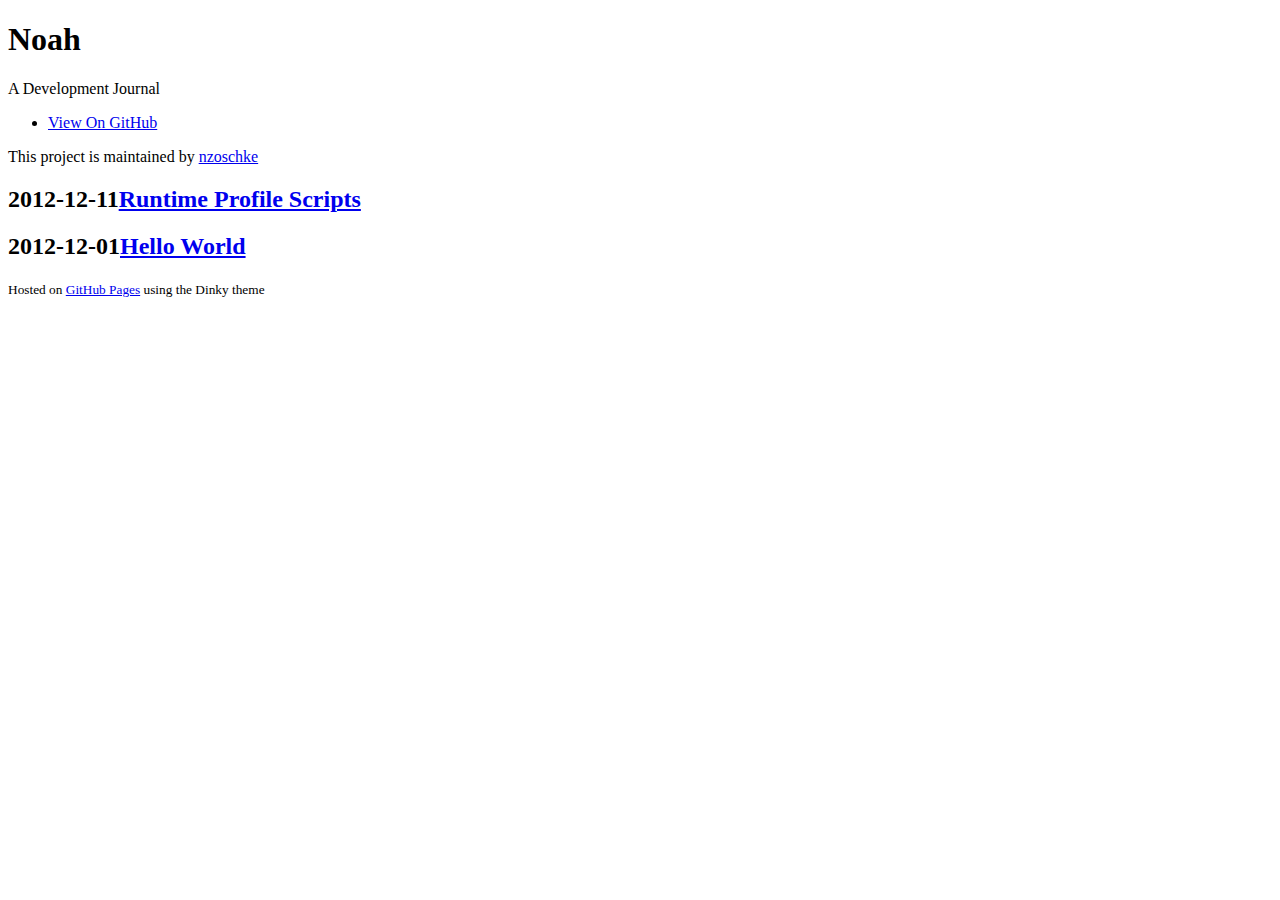
==== index.html @ f48e0312 "customize index; fix title, remove archive buttons" ====
<!doctype html>
<html>
  <head>
    <meta charset="utf-8">
    <meta http-equiv="X-UA-Compatible" content="chrome=1">
    <title>Noah - A Development Journal</title>

    <link rel="stylesheet" href="stylesheets/styles.css">
    <link rel="stylesheet" href="stylesheets/pygment_trac.css">
    <script src="javascripts/scale.fix.js"></script>
    <meta name="viewport" content="width=device-width, initial-scale=1, user-scalable=no">
    <!--[if lt IE 9]>
    <script src="//html5shiv.googlecode.com/svn/trunk/html5.js"></script>
    <![endif]-->
  </head>
  <body>
    <div class="wrapper">
      <header>
        <h1 class="header">Noah</h1>
        <p class="header">A Development Journal</p>

        <ul>
          <!--li class="download"><a class="buttons" href="https://github.com/nzoschke/pages/zipball/master">Download ZIP</a></li>
          <li class="download"><a class="buttons" href="https://github.com/nzoschke/pages/tarball/master">Download TAR</a></li-->
          <li><a class="buttons github" href="https://github.com/nzoschke/pages">View On GitHub</a></li>
        </ul>

        <p class="header">This project is maintained by <a class="header name" href="https://github.com/nzoschke">nzoschke</a></p>


      </header>
      <section><div id="readme"><article class="markdown-body"><h2><span>2012-12-11</span><a href="2012-12-11-runtime-profile-scripts.html">Runtime Profile Scripts</a></h2>
<h2><span>2012-12-01</span><a href="2012-12-01-hello-world.html">Hello World</a></h2>
</article></div></section>
      <footer>
        <p><small>Hosted on <a href="https://pages.github.com">GitHub Pages</a> using the Dinky theme</small></p>
      </footer>
    </div>
    <!--[if !IE]><script>fixScale(document);</script><![endif]-->
		
  </body>
</html>
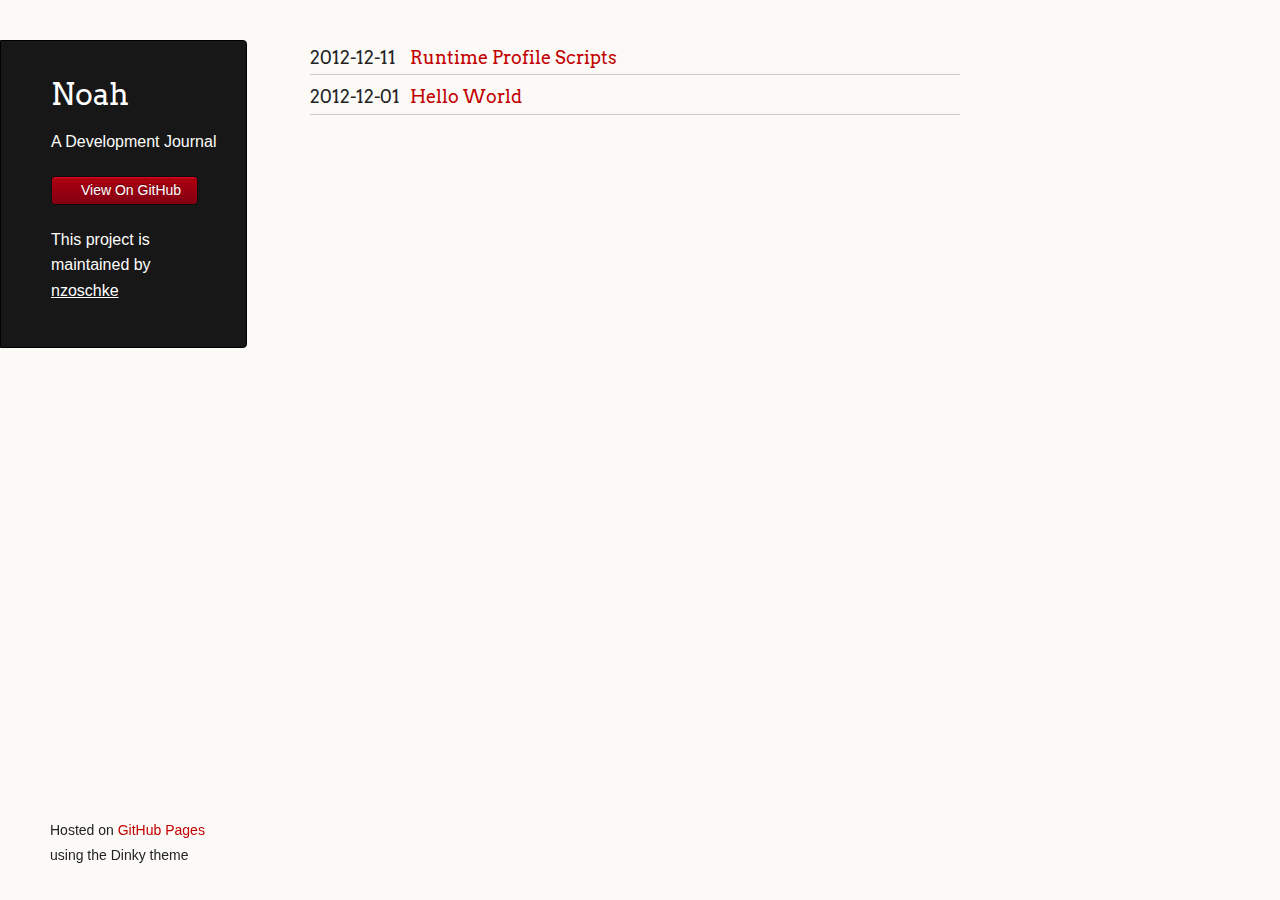
==== commit ea77c092: "html" ====
--- a/index.html
+++ b/index.html
@@ -20,17 +20,17 @@
         <p class="header">A Development Journal</p>
 
         <ul>
-          <!--li class="download"><a class="buttons" href="https://github.com/nzoschke/pages/zipball/master">Download ZIP</a></li>
-          <li class="download"><a class="buttons" href="https://github.com/nzoschke/pages/tarball/master">Download TAR</a></li-->
-          <li><a class="buttons github" href="https://github.com/nzoschke/pages">View On GitHub</a></li>
+          <!--li class="download"><a class="buttons" href="https://github.com/nzoschke/noah/zipball/master">Download ZIP</a></li>
+          <li class="download"><a class="buttons" href="https://github.com/nzoschke/noah/tarball/master">Download TAR</a></li-->
+          <li><a class="buttons github" href="https://github.com/nzoschke/noah">View On GitHub</a></li>
         </ul>
 
         <p class="header">This project is maintained by <a class="header name" href="https://github.com/nzoschke">nzoschke</a></p>
 
 
       </header>
-      <section><div id="readme"><article class="markdown-body"><h2><span>2012-12-11</span><a href="2012-12-11-runtime-profile-scripts.html">Runtime Profile Scripts</a></h2>
-<h2><span>2012-12-01</span><a href="2012-12-01-hello-world.html">Hello World</a></h2>
+      <section><div id="readme"><article class="markdown-body"><h3 class="index"><span>2012-12-11</span><a href="2012-12-11-runtime-profile-scripts.html">Runtime Profile Scripts</a></h3>
+<h3 class="index"><span>2012-12-01</span><a href="2012-12-01-hello-world.html">Hello World</a></h3>
 </article></div></section>
       <footer>
         <p><small>Hosted on <a href="https://pages.github.com">GitHub Pages</a> using the Dinky theme</small></p>
--- a/stylesheets/styles.css
+++ b/stylesheets/styles.css
@@ -0,0 +1,418 @@
+@import url(https://fonts.googleapis.com/css?family=Arvo:400,700,400italic);
+
+/* MeyerWeb Reset */
+
+html, body, div, span, applet, object, iframe,
+h1, h2, h3, h4, h5, h6, p, blockquote, pre,
+a, abbr, acronym, address, big, cite, code,
+del, dfn, em, img, ins, kbd, q, s, samp,
+small, strike, strong, sub, sup, tt, var,
+b, u, i, center,
+dl, dt, dd, ol, ul, li,
+fieldset, form, label, legend,
+table, caption, tbody, tfoot, thead, tr, th, td,
+article, aside, canvas, details, embed,
+figure, figcaption, footer, header, hgroup,
+menu, nav, output, ruby, section, summary,
+time, mark, audio, video {
+  margin: 0;
+  padding: 0;
+  border: 0;
+  font: inherit;
+  vertical-align: baseline;
+}
+
+
+/* Base text styles */
+
+body {
+  padding:10px 50px 0 0;
+  font-family:"Helvetica Neue", Helvetica, Arial, sans-serif;
+	font-size: 14px;
+	color: #232323;
+	background-color: #FBFAF7;
+	margin: 0;
+	line-height: 1.8em;
+	-webkit-font-smoothing: antialiased;
+
+}
+
+h1, h2, h3, h4, h5, h6 {
+  color:#232323;
+  margin:36px 0 10px;
+}
+
+p, ul, ol, table, dl {
+  margin:0 0 22px;
+}
+
+h1, h2, h3 {
+	font-family: Arvo, Monaco, serif;
+  line-height:1.3;
+	font-weight: normal;
+}
+
+h1,h2, h3 {
+	display: block;
+	border-bottom: 1px solid #ccc;
+	padding-bottom: 5px;
+}
+
+h1 {
+	font-size: 30px;
+}
+
+h2 {
+	font-size: 24px;
+}
+
+h3 {
+	font-size: 18px;
+}
+
+h4, h5, h6 {
+	font-family: Arvo, Monaco, serif;
+	font-weight: 700;
+}
+
+a {
+  color:#C30000;
+  font-weight:200;
+  text-decoration:none;
+}
+
+a:hover {
+	text-decoration: underline;
+}
+
+a small {
+	font-size: 12px;
+}
+
+em {
+	font-style: italic;
+}
+
+strong {
+  font-weight:700;
+}
+
+ul li {
+  list-style: inside;
+  padding-left: 25px;
+}
+
+ol li {
+  list-style: decimal inside;
+  padding-left: 20px;
+}
+
+blockquote {
+  margin: 0;
+  padding: 0 0 0 20px;
+  font-style: italic;
+}
+
+dl, dt, dd, dl p {
+	font-color: #444;
+}
+
+dl dt {
+  font-weight: bold;
+}
+
+dl dd {
+  padding-left: 20px;
+  font-style: italic;
+}
+
+dl p {
+  padding-left: 20px;
+  font-style: italic;
+}
+
+hr {
+  border:0;
+  background:#ccc;
+  height:1px;
+  margin:0 0 24px;
+}
+
+/* Images */
+
+img {
+  position: relative;
+  margin: 0 auto;
+  max-width: 650px;
+  padding: 5px;
+  margin: 10px 0 32px 0;
+  border: 1px solid #ccc;
+}
+
+
+/* Code blocks */
+
+code, pre {
+	font-family: Monaco, "Bitstream Vera Sans Mono", "Lucida Console", Terminal, monospace;
+  color:#000;
+  font-size:14px;
+}
+
+pre {
+	padding: 4px 12px;
+  background: #FDFEFB;
+  border-radius:4px;
+  border:1px solid #D7D8C8;
+  overflow: auto;
+  overflow-y: hidden;
+	margin-bottom: 32px;
+}
+
+
+/* Tables */
+
+table {
+  width:100%;
+}
+
+table {
+  border: 1px solid #ccc;
+  margin-bottom: 32px;
+  text-align: left;
+ }
+
+th {
+  font-family: 'Arvo', Helvetica, Arial, sans-serif;
+	font-size: 18px;
+	font-weight: normal;
+  padding: 10px;
+  background: #232323;
+  color: #FDFEFB;
+ }
+
+td {
+  padding: 10px;
+	background: #ccc;
+ }
+
+
+/* Wrapper */
+.wrapper {
+  width:960px;
+}
+
+
+/* Header */
+
+header {
+	background-color: #171717;
+	color: #FDFDFB;
+  width:170px;
+  float:left;
+  position:fixed;
+	border: 1px solid #000;
+	-webkit-border-top-right-radius: 4px;
+	-webkit-border-bottom-right-radius: 4px;
+	-moz-border-radius-topright: 4px;
+	-moz-border-radius-bottomright: 4px;
+	border-top-right-radius: 4px;
+	border-bottom-right-radius: 4px;
+	padding: 34px 25px 22px 50px;
+	margin: 30px 25px 0 0;
+	-webkit-font-smoothing: antialiased;
+}
+
+p.header {
+	font-size: 16px;
+}
+
+h1.header {
+	font-family: Arvo, sans-serif;
+	font-size: 30px;
+	font-weight: 300;
+	line-height: 1.3em;
+	border-bottom: none;
+	margin-top: 0;
+}
+
+
+h1.header, a.header, a.name, header a{
+	color: #fff;
+}
+
+a.header {
+	text-decoration: underline;
+}
+
+a.name {
+	white-space: nowrap;
+}
+
+header ul {
+  list-style:none;
+  padding:0;
+}
+
+header li {
+	list-style-type: none;
+  width:132px;
+  height:15px;
+	margin-bottom: 12px;
+	line-height: 1em;
+	padding: 6px 6px 6px 7px;
+
+	background: #AF0011;
+	background: -moz-linear-gradient(top, #AF0011 0%, #820011 100%);
+  background: -webkit-gradient(linear, left top, left bottom, color-stop(0%,#f8f8f8), color-stop(100%,#dddddd));
+  background: -webkit-linear-gradient(top, #AF0011 0%,#820011 100%);
+  background: -o-linear-gradient(top, #AF0011 0%,#820011 100%);
+  background: -ms-linear-gradient(top, #AF0011 0%,#820011 100%);
+  background: linear-gradient(top, #AF0011 0%,#820011 100%);
+
+	border-radius:4px;
+  border:1px solid #0D0D0D;
+
+	-webkit-box-shadow: inset 0px 1px 1px 0 rgba(233,2,38, 1);
+	box-shadow: inset 0px 1px 1px 0 rgba(233,2,38, 1);
+
+}
+
+header li:hover {
+	background: #C3001D;
+	background: -moz-linear-gradient(top, #C3001D 0%, #950119 100%);
+  background: -webkit-gradient(linear, left top, left bottom, color-stop(0%,#f8f8f8), color-stop(100%,#dddddd));
+  background: -webkit-linear-gradient(top, #C3001D 0%,#950119 100%);
+  background: -o-linear-gradient(top, #C3001D 0%,#950119 100%);
+  background: -ms-linear-gradient(top, #C3001D 0%,#950119 100%);
+  background: linear-gradient(top, #C3001D 0%,#950119 100%);
+}
+
+a.buttons {
+	-webkit-font-smoothing: antialiased;
+	background: url(../images/arrow-down.png) no-repeat;
+	font-weight: normal;
+	text-shadow: rgba(0, 0, 0, 0.4) 0 -1px 0;
+	padding: 2px 2px 2px 22px;
+	height: 30px;
+}
+
+a.github {
+	background: url(../images/octocat-small.png) no-repeat 1px;
+}
+
+a.buttons:hover {
+	color: #fff;
+	text-decoration: none;
+}
+
+
+/* Section - for main page content */
+
+section {
+  width:650px;
+  float:right;
+  padding-bottom:50px;
+}
+
+
+/* Footer */
+
+footer {
+  width:170px;
+  float:left;
+  position:fixed;
+  bottom:10px;
+	padding-left: 50px;
+}
+
+@media print, screen and (max-width: 960px) {
+
+  div.wrapper {
+    width:auto;
+    margin:0;
+  }
+
+  header, section, footer {
+    float:none;
+    position:static;
+    width:auto;
+  }
+
+	footer {
+		border-top: 1px solid #ccc;
+		margin:0 84px 0 50px;
+		padding:0;
+	}
+
+  header {
+    padding-right:320px;
+  }
+
+  section {
+    padding:20px 84px 20px 50px;
+    margin:0 0 20px;
+  }
+
+  header a small {
+    display:inline;
+  }
+
+  header ul {
+    position:absolute;
+    right:130px;
+    top:84px;
+  }
+}
+
+@media print, screen and (max-width: 720px) {
+  body {
+    word-wrap:break-word;
+  }
+
+  header {
+    padding:10px 20px 0;
+		margin-right: 0;
+  }
+
+	section {
+    padding:10px 0 10px 20px;
+    margin:0 0 30px;
+  }
+
+	footer {
+		margin: 0 0 0 30px;
+	}
+
+  header ul, header p.view {
+    position:static;
+  }
+}
+
+@media print, screen and (max-width: 480px) {
+
+  header ul li.download {
+    display:none;
+  }
+
+	footer {
+		margin: 0 0 0 20px;
+	}
+
+	footer a{
+		display:block;
+	}
+
+}
+
+@media print {
+  body {
+    padding:0.4in;
+    font-size:12pt;
+    color:#444;
+  }
+}
+
+/* Customizations */
+
+h3.index:not(:first-child) { margin-top: 0px; }
+h3.index span { display: inline-block; width: 100px; }
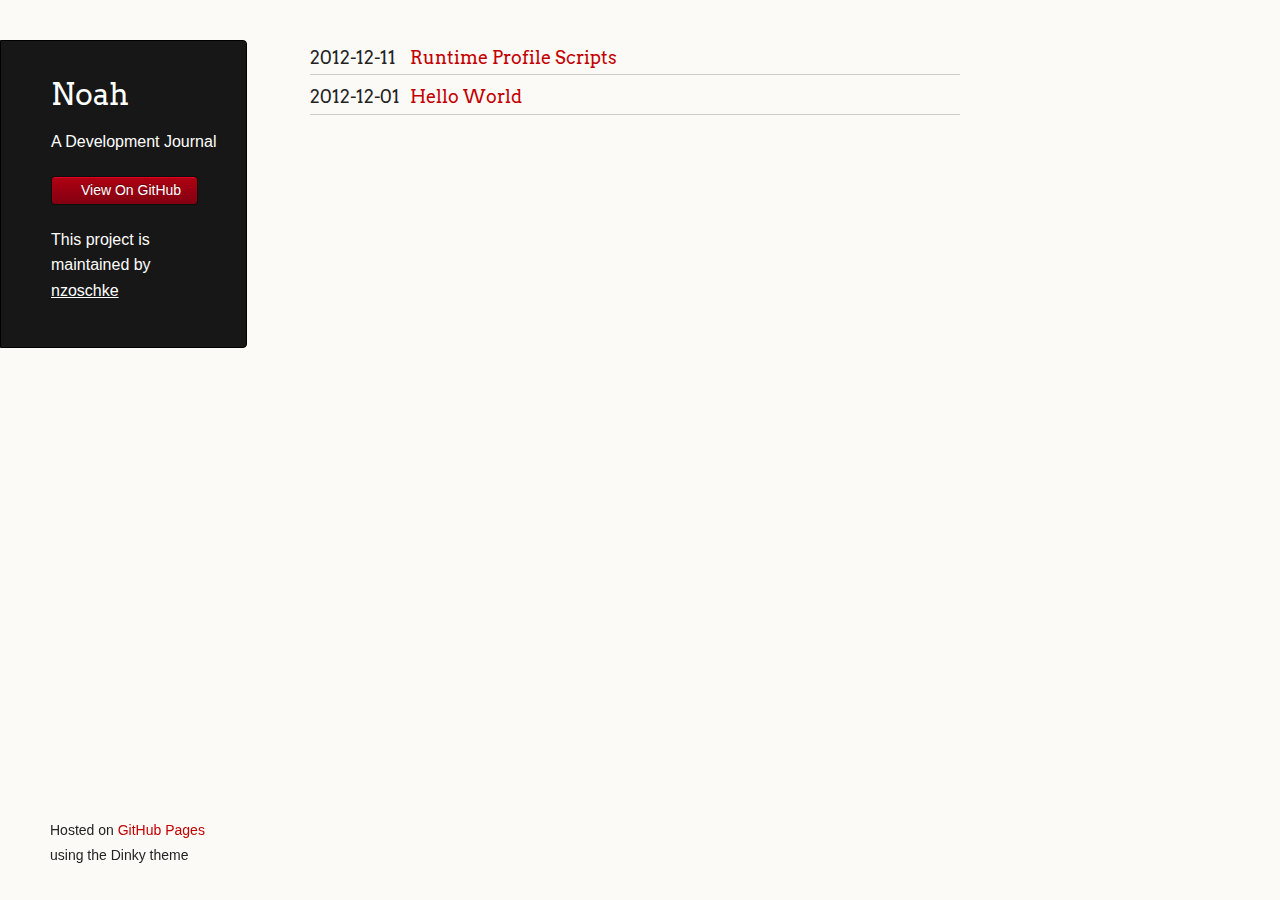
==== commit 63239db3: "google analytics" ====
--- a/index.html
+++ b/index.html
@@ -12,16 +12,30 @@
     <!--[if lt IE 9]>
     <script src="//html5shiv.googlecode.com/svn/trunk/html5.js"></script>
     <![endif]-->
+
+    <script type="text/javascript">
+
+      var _gaq = _gaq || [];
+      _gaq.push(['_setAccount', 'UA-12126878-2']);
+      _gaq.push(['_trackPageview']);
+
+      (function() {
+        var ga = document.createElement('script'); ga.type = 'text/javascript'; ga.async = true;
+        ga.src = ('https:' == document.location.protocol ? 'https://ssl' : 'http://www') + '.google-analytics.com/ga.js';
+        var s = document.getElementsByTagName('script')[0]; s.parentNode.insertBefore(ga, s);
+      })();
+
+    </script>
   </head>
   <body>
     <div class="wrapper">
       <header>
-        <h1 class="header">Noah</h1>
-        <p class="header">A Development Journal</p>
+        <a href="http://nzoschke.github.com/noah/" style="text-decoration: none;">
+          <h1 class="header">Noah</h1>
+          <p class="header">A Development Journal</p>
+        </a>
 
         <ul>
-          <!--li class="download"><a class="buttons" href="https://github.com/nzoschke/noah/zipball/master">Download ZIP</a></li>
-          <li class="download"><a class="buttons" href="https://github.com/nzoschke/noah/tarball/master">Download TAR</a></li-->
           <li><a class="buttons github" href="https://github.com/nzoschke/noah">View On GitHub</a></li>
         </ul>
 
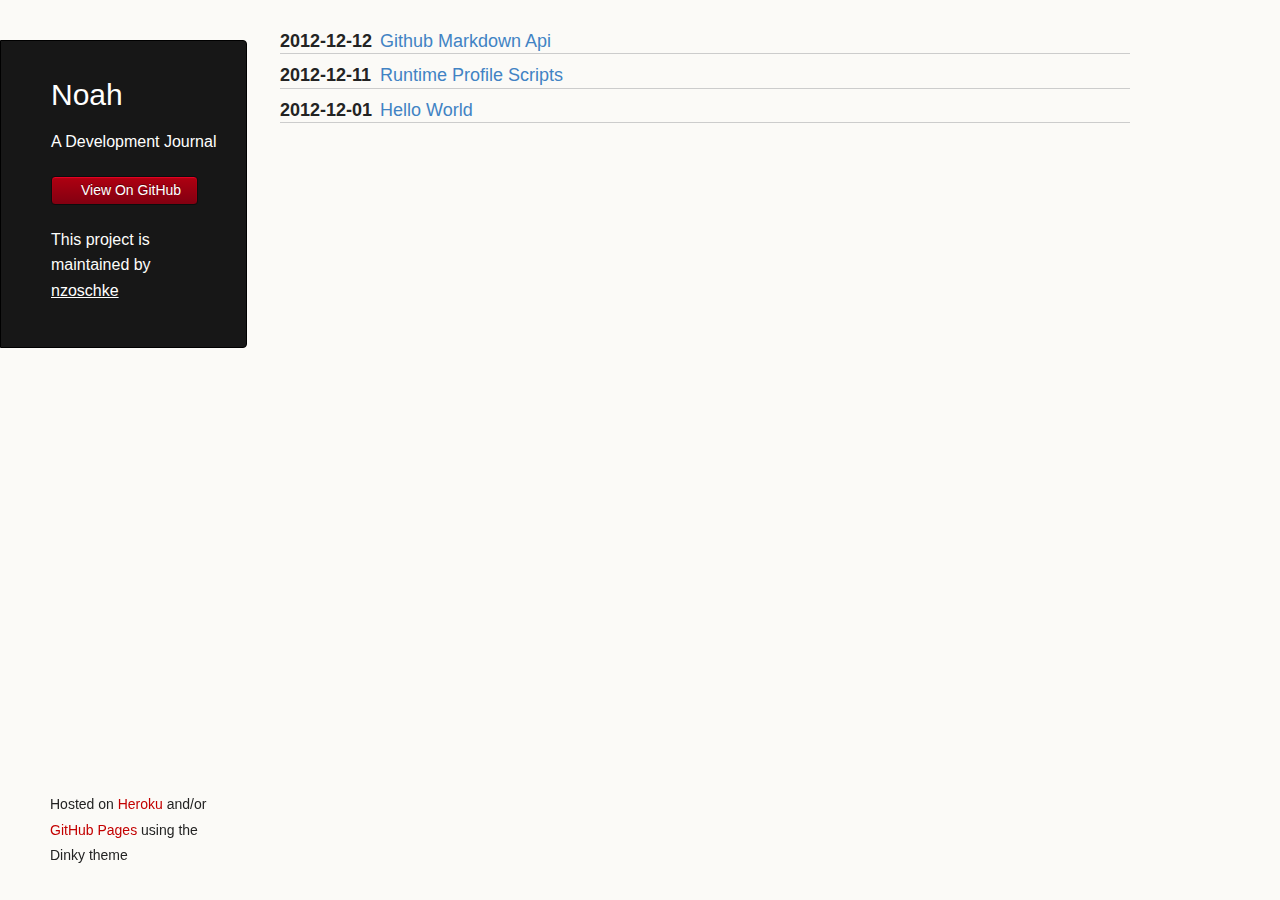
==== commit efd92ee2: "update index for Heroku; whitespace" ====
--- a/index.html
+++ b/index.html
@@ -30,7 +30,7 @@
   <body>
     <div class="wrapper">
       <header>
-        <a href="http://nzoschke.github.com/noah/" style="text-decoration: none;">
+        <a href="/" style="text-decoration: none;">
           <h1 class="header">Noah</h1>
           <p class="header">A Development Journal</p>
         </a>
@@ -40,14 +40,15 @@
         </ul>
 
         <p class="header">This project is maintained by <a class="header name" href="https://github.com/nzoschke">nzoschke</a></p>
+      </header>
 
-
-      </header>
-      <section><div id="readme"><article class="markdown-body"><h3 class="index"><span>2012-12-11</span><a href="2012-12-11-runtime-profile-scripts.html">Runtime Profile Scripts</a></h3>
+      <section><div id="readme"><article class="markdown-body"><h3 class="index"><span>2012-12-12</span><a href="2012-12-12-github-markdown-api.html">Github Markdown Api</a></h3>
+<h3 class="index"><span>2012-12-11</span><a href="2012-12-11-runtime-profile-scripts.html">Runtime Profile Scripts</a></h3>
 <h3 class="index"><span>2012-12-01</span><a href="2012-12-01-hello-world.html">Hello World</a></h3>
 </article></div></section>
+
       <footer>
-        <p><small>Hosted on <a href="https://pages.github.com">GitHub Pages</a> using the Dinky theme</small></p>
+        <p><small>Hosted on <a href="http://heroku.com">Heroku</a> and/or <a href="https://pages.github.com">GitHub Pages</a> using the Dinky theme</small></p>
       </footer>
     </div>
     <!--[if !IE]><script>fixScale(document);</script><![endif]-->
--- a/stylesheets/styles.css
+++ b/stylesheets/styles.css
@@ -1,5 +1,3 @@
-@import url(https://fonts.googleapis.com/css?family=Arvo:400,700,400italic);
-
 /* MeyerWeb Reset */
 
 html, body, div, span, applet, object, iframe,
@@ -47,7 +45,6 @@
 }
 
 h1, h2, h3 {
-	font-family: Arvo, Monaco, serif;
   line-height:1.3;
 	font-weight: normal;
 }
@@ -71,7 +68,6 @@
 }
 
 h4, h5, h6 {
-	font-family: Arvo, Monaco, serif;
 	font-weight: 700;
 }
 
@@ -182,7 +178,6 @@
  }
 
 th {
-  font-family: 'Arvo', Helvetica, Arial, sans-serif;
 	font-size: 18px;
 	font-weight: normal;
   padding: 10px;
@@ -198,7 +193,7 @@
 
 /* Wrapper */
 .wrapper {
-  width:960px;
+  width:1130px;
 }
 
 
@@ -227,7 +222,6 @@
 }
 
 h1.header {
-	font-family: Arvo, sans-serif;
 	font-size: 30px;
 	font-weight: 300;
 	line-height: 1.3em;
@@ -309,7 +303,7 @@
 /* Section - for main page content */
 
 section {
-  width:650px;
+  width:880px;
   float:right;
   padding-bottom:50px;
 }
--- a/stylesheets/pygment_trac.css
+++ b/stylesheets/pygment_trac.css
@@ -0,0 +1,398 @@
+.markdown-body {
+font-size:14px;
+line-height:1.6;
+overflow:hidden;
+padding-left: 30px;
+}
+
+.markdown-body>:last-child {
+margin-bottom:0!important;
+}
+
+.markdown-body a {
+color: #4183C4;
+font-weight: normal;
+text-decoration: none;
+}
+
+.markdown-body a.anchor {
+display:block;
+padding-left:30px;
+margin-left:-30px;
+cursor:pointer;
+position:absolute;
+top:0;
+left:0;
+bottom:0;
+}
+
+.markdown-body h1,.markdown-body h2,.markdown-body h3,.markdown-body h4,.markdown-body h5,.markdown-body h6 {
+font-family:Helvetica, Arial, sans-serif;
+font-weight:700;
+-webkit-font-smoothing:antialiased;
+cursor:text;
+position:relative;
+margin:20px 0 10px;
+padding:0;
+}
+
+.markdown-body h1 .mini-icon-link,.markdown-body h2 .mini-icon-link,.markdown-body h3 .mini-icon-link,.markdown-body h4 .mini-icon-link,.markdown-body h5 .mini-icon-link,.markdown-body h6 .mini-icon-link {
+display:none;
+color:#000;
+}
+
+.markdown-body h1:hover a.anchor,.markdown-body h2:hover a.anchor,.markdown-body h3:hover a.anchor,.markdown-body h4:hover a.anchor,.markdown-body h5:hover a.anchor,.markdown-body h6:hover a.anchor {
+text-decoration:none;
+line-height:1;
+padding-left:0;
+margin-left:-22px;
+top:15%;
+}
+
+.markdown-body h1 tt,.markdown-body h1 code,.markdown-body h2 tt,.markdown-body h2 code,.markdown-body h3 tt,.markdown-body h3 code,.markdown-body h4 tt,.markdown-body h4 code,.markdown-body h5 tt,.markdown-body h5 code,.markdown-body h6 tt,.markdown-body h6 code {
+font-size:inherit;
+}
+
+.markdown-body h1 {
+font-size:28px;
+color:#000;
+}
+
+.markdown-body h2 {
+font-size:24px;
+border-bottom:1px solid #ccc;
+color:#000;
+}
+
+.markdown-body h6 {
+color:#777;
+font-size:14px;
+}
+
+.markdown-body hr {
+background:transparent url(https://a248.e.akamai.net/assets.github.com/assets/primer/markdown/dirty-shade-0e7d81b119cc9beae17b0c98093d121fa0050a74.png) repeat-x 0 0;
+border:0 none;
+color:#ccc;
+height:4px;
+padding:0;
+}
+
+.markdown-body ul,.markdown-body ol {
+padding-left:30px;
+}
+
+.markdown-body ul.no-list,.markdown-body ol.no-list {
+list-style-type:none;
+padding:0;
+}
+
+.markdown-body dl dt {
+font-size:14px;
+font-weight:700;
+font-style:italic;
+margin:15px 0 5px;
+padding:0;
+}
+
+.markdown-body dl dd {
+margin:0 0 15px;
+padding:0 15px;
+}
+
+.markdown-body blockquote {
+border-left:4px solid #DDD;
+color:#777;
+font-style: normal;
+padding:0 15px;
+}
+
+.markdown-body table th,.markdown-body table td {
+border:1px solid #ccc;
+padding:6px 13px;
+}
+
+.markdown-body table tr {
+border-top:1px solid #ccc;
+background-color:#fff;
+}
+
+.markdown-body table tr:nth-child(2n) {
+background-color:#f8f8f8;
+}
+
+.markdown-body img {
+max-width:100%;
+-moz-box-sizing:border-box;
+box-sizing:border-box;
+}
+
+.markdown-body span.frame {
+display:block;
+overflow:hidden;
+}
+
+.markdown-body span.frame>span {
+border:1px solid #ddd;
+display:block;
+float:left;
+overflow:hidden;
+width:auto;
+margin:13px 0 0;
+padding:7px;
+}
+
+.markdown-body span.frame span img {
+display:block;
+float:left;
+}
+
+.markdown-body span.frame span span {
+clear:both;
+color:#333;
+display:block;
+padding:5px 0 0;
+}
+
+.markdown-body span.align-center>span {
+display:block;
+overflow:hidden;
+text-align:center;
+margin:13px auto 0;
+}
+
+.markdown-body span.align-center span img {
+text-align:center;
+margin:0 auto;
+}
+
+.markdown-body span.align-right>span {
+display:block;
+overflow:hidden;
+text-align:right;
+margin:13px 0 0;
+}
+
+.markdown-body span.align-right span img {
+text-align:right;
+margin:0;
+}
+
+.markdown-body span.float-left {
+display:block;
+margin-right:13px;
+overflow:hidden;
+float:left;
+}
+
+.markdown-body span.float-left span {
+margin:13px 0 0;
+}
+
+.markdown-body span.float-right {
+display:block;
+margin-left:13px;
+overflow:hidden;
+float:right;
+}
+
+.markdown-body span.float-right>span {
+display:block;
+overflow:hidden;
+text-align:right;
+margin:13px auto 0;
+}
+
+.markdown-body code,.markdown-body tt {
+border:1px solid #eaeaea;
+background-color:#f8f8f8;
+border-radius:3px;
+margin:0 2px;
+padding:0 5px;
+}
+
+.markdown-body pre>code {
+white-space:pre;
+border:none;
+background:transparent;
+margin:0;
+padding:0;
+}
+
+.markdown-body .highlight pre,.markdown-body pre {
+background-color:#f8f8f8;
+border:1px solid #ccc;
+font-size:13px;
+line-height:19px;
+overflow:auto;
+border-radius:3px;
+padding:6px 10px;
+}
+
+.markdown-body pre code,.markdown-body pre tt {
+background-color:transparent;
+border:none;
+margin:0;
+padding:0;
+}
+
+dl.form,.markdown-body p,.markdown-body blockquote,.markdown-body ul,.markdown-body ol,.markdown-body dl,.markdown-body table,.markdown-body pre,.file,.octofication {
+margin:15px 0;
+}
+
+pre,code,tt {
+font-size:12px;
+font-family:Consolas, "Liberation Mono", Courier, monospace;
+}
+
+.highlight .err {
+color:#a61717;
+background-color:#e3d2d2;
+}
+
+.highlight .cs {
+color:#999;
+font-weight:700;
+font-style:italic;
+}
+
+.highlight .gd {
+color:#000;
+background-color:#fdd;
+}
+
+.highlight .gd .x {
+color:#000;
+background-color:#faa;
+}
+
+.highlight .gi {
+color:#000;
+background-color:#dfd;
+}
+
+.highlight .gi .x {
+color:#000;
+background-color:#afa;
+}
+
+.highlight .gu {
+color:purple;
+font-weight:700;
+}
+
+.highlight .nb {
+color:#0086B3;
+}
+
+.highlight .ni {
+color:purple;
+}
+
+.highlight .nt {
+color:navy;
+}
+
+.highlight .sr {
+color:#009926;
+}
+
+.highlight .ss {
+color:#990073;
+}
+
+.highlight .gc {
+color:#999;
+background-color:#EAF2F5;
+}
+
+.type-csharp .highlight .nf {
+color:#000;
+font-weight:400;
+}
+
+.type-csharp .highlight .nc {
+color:#2B91AF;
+}
+
+.highlight .c,.highlight .cm,.highlight .c1 {
+color:#998;
+font-style:italic;
+}
+
+.highlight .cp,.autocomplete-item .number,.sidebar-milestone-widget .info-secondary .open {
+color:#999;
+font-weight:700;
+}
+
+.highlight .gr,.highlight .gt,.forgot_password_form p.note,.forgot_password_form form label.error {
+color:#a00;
+}
+
+.highlight .go,#code_search_results .sidebar ul li,.uploading .description dl.form dt,.fallback-disabled .description dl.form dt,.issues-list .list-browser-item {
+color:#888;
+}
+
+.highlight .gp,.highlight .nn,.context-pane .close:hover .mini-icon-remove-close,#facebox .close:hover .mini-icon-remove-close,.select-menu-header .mini-icon:hover {
+color:#555;
+}
+
+.highlight .kt,.highlight .nc {
+color:#458;
+font-weight:700;
+}
+
+.highlight .m,.highlight .mf,.highlight .mh,.highlight .mi,.highlight .mo,.highlight .il {
+color:#099;
+}
+
+.highlight .s,.highlight .sb,.highlight .sc,.highlight .sd,.highlight .s2,.highlight .se,.highlight .sh,.highlight .si,.highlight .sx,.highlight .s1 {
+color:#d14;
+}
+
+.highlight .na,.highlight .no,.highlight .nv,.highlight .vc,.highlight .vg,.highlight .vi {
+color:teal;
+}
+
+.highlight .ne,.highlight .nf {
+color:#900;
+font-weight:700;
+}
+
+.type-csharp .highlight .k,.type-csharp .highlight .kt {
+color:#00F;
+}
+
+.type-csharp .highlight .s,.type-csharp .highlight .sc {
+color:#A31515;
+}
+
+
+@font-face {
+font-family:'Octicons Regular';
+src:url("https://a248.e.akamai.net/assets.github.com/assets/octicons/octicons-regular-webfont-ec0c1fa944612b7db2003d32ce67cceec5c08b2e.eot");
+src:url("https://a248.e.akamai.net/assets.github.com/assets/octicons/octicons-regular-webfont-ec0c1fa944612b7db2003d32ce67cceec5c08b2e.eot#iefix") format("embedded-opentype"), url("https://a248.e.akamai.net/assets.github.com/assets/octicons/octicons-regular-webfont-729fd26aef7d925c631f0605144933462cea3af1.woff") format("woff"), url("https://a248.e.akamai.net/assets.github.com/assets/octicons/octicons-regular-webfont-fbe65346972149a8d8696e647af90bdd8f6d9a75.ttf") format("truetype"), url("https://a248.e.akamai.net/assets.github.com/assets/octicons/octicons-regular-webfont-4cfac6c47d082f5408b0fb7f449e872135f44d08.svg#newFontRegular") format("svg");
+}
+
+.mini-icon,.mega-icon {
+font-family:'Octicons Regular';
+font-weight:400;
+font-style:normal;
+display:inline-block;
+-webkit-font-smoothing:antialiased;
+line-height:1;
+text-decoration:none;
+}
+
+.mini-icon {
+font-size:16px;
+width:16px;
+height:16px;
+}
+
+.mini-icon-link:before {
+content:"\f05c";
+}
+
+.is-default .drag-and-drop .default,.is-uploading .drag-and-drop .loading,.is-bad-file .drag-and-drop .bad-file,.is-failed .drag-and-drop .failed-request,.tabnav .tabnav-tabs,.tabnav .tabnav-tabs>li,.tabnav-widget.search .fieldwrap>input,.tabnav-widget.search .fieldwrap>button,ul.color-label-list .color-label.selected .mini-icon-remove-close,.markdown-body h1:hover a.anchor .mini-icon-link,.markdown-body h2:hover a.anchor .mini-icon-link,.markdown-body h3:hover a.anchor .mini-icon-link,.markdown-body h4:hover a.anchor .mini-icon-link,.markdown-body h5:hover a.anchor .mini-icon-link,.markdown-body h6:hover a.anchor .mini-icon-link,.markdown-body li p.first,a.button.classy,.watch-button-container .watch-button,.watch-button-container.on .unwatch-button,.starring-container .unstarred,.starring-container.on .starred,.user-following-container .follow,.user-following-container.on .unfollow,.chromed-list-browser .actions .context-menu-container,.commits-condensed span.gravatar a,.news .alert .simple .time,.issues-list-actions .context-menu-container,.select-menu-tabs .select-menu-tab {
+display:inline-block;
+}
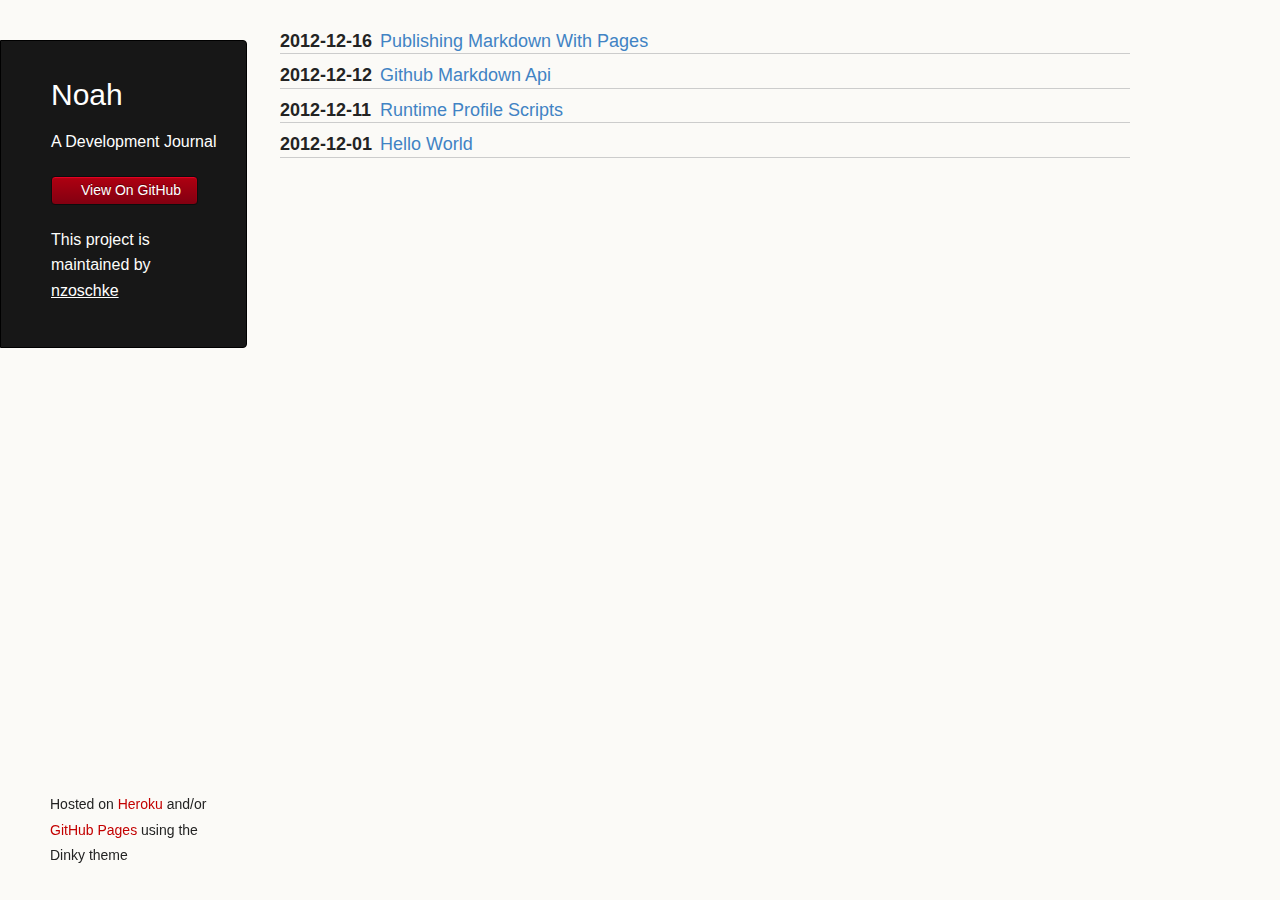
==== commit 02955962: "html" ====
--- a/index.html
+++ b/index.html
@@ -42,7 +42,8 @@
         <p class="header">This project is maintained by <a class="header name" href="https://github.com/nzoschke">nzoschke</a></p>
       </header>
 
-      <section><div id="readme"><article class="markdown-body"><h3 class="index"><span>2012-12-12</span><a href="2012-12-12-github-markdown-api.html">Github Markdown Api</a></h3>
+      <section><div id="readme"><article class="markdown-body"><h3 class="index"><span>2012-12-16</span><a href="2012-12-16-publishing-markdown-with-pages.html">Publishing Markdown With Pages</a></h3>
+<h3 class="index"><span>2012-12-12</span><a href="2012-12-12-github-markdown-api.html">Github Markdown Api</a></h3>
 <h3 class="index"><span>2012-12-11</span><a href="2012-12-11-runtime-profile-scripts.html">Runtime Profile Scripts</a></h3>
 <h3 class="index"><span>2012-12-01</span><a href="2012-12-01-hello-world.html">Hello World</a></h3>
 </article></div></section>
